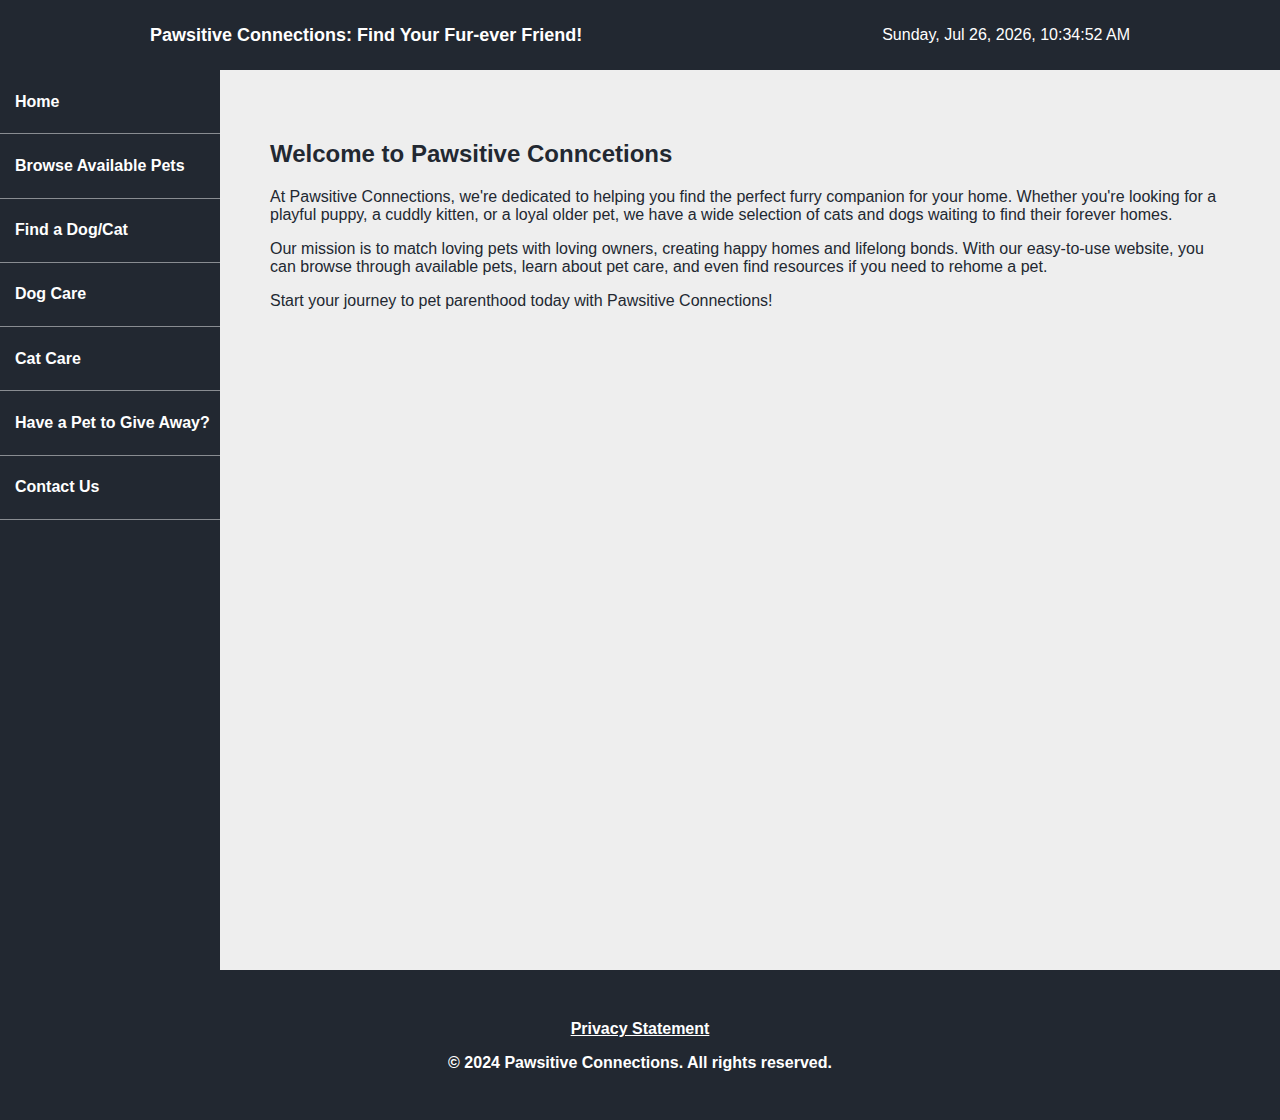
==== index.html @ 81d4099d "Initial Commit" ====
<!DOCTYPE html>
<html lang="en">

<head>
    <meta charset="UTF-8">
    <meta name="viewport" content="width=device-width, initial-scale=1.0">
    <link rel="stylesheet" href="styles.css">
    <title>Home</title>
    <script src="script.js"></script>
</head>

<body>
    <div class="header">
        <a href="index.html" class="logo">Pawsitive Connections: Find Your Fur-ever Friend!</a>
        <span id="time"></span>
    </div>
    <div class="main">
        <div class="navbar">
            <ul class="links-list">
                <li><a href="index.html">Home</a></li>
                <li><a href="pets.html">Browse Available Pets</a></li>
                <li><a href="find.html">Find a Dog/Cat</a></li>
                <li><a href="dogcare.html">Dog Care</a></li>
                <li><a href="catcare.html">Cat Care</a></li>
                <li><a href="giveaway.html">Have a Pet to Give Away?</a></li>
                <li><a href="contact.html">Contact Us</a></li>
            </ul>
        </div>
        <div class="content">
            <section id="welcome">
                <h2>Welcome to Pawsitive Conncetions</h2>
                <p>At Pawsitive Connections, we're dedicated to helping you find the perfect furry companion for your
                    home.
                    Whether you're looking for a playful puppy, a cuddly kitten, or a loyal older pet, we have a wide
                    selection of cats and dogs waiting to find their forever homes.</p>
                <p>Our mission is to match loving pets with loving owners, creating happy homes and lifelong bonds. With
                    our easy-to-use website, you can browse through available pets, learn about pet care, and even find
                    resources if you need to rehome a pet.</p>
                <p>Start your journey to pet parenthood today with Pawsitive Connections!</p>
            </section>
        </div>
    </div>
    <div class="footer">
        <div class="privacy-disclaimer">
            <a href="privacy.html">Privacy Statement</a>
        </div>
        <p>&copy; 2024 Pawsitive Connections. All rights reserved.</p>
    </div>
</body>

</html>
---- styles.css ----
body {
  margin: 0;
  font-family: 'Roboto', sans-serif;
}

.header {
  background-color: #222831;
  width: 100%;
  height: 70px;
  display: flex;
  align-items: center;
  justify-content: space-around;
  color: #ffffff;
}

.logo {
  text-decoration: none;
  color: #ffffff;
  font-weight: bold;
  font-size: large;
}

.main {
  min-height: 100vh;
  width: 100%;
  display: flex;
}

.navbar {
  background-color: #222831;
  height: inherit;
  max-width: 220px;
  width: 100%;
}

.links-list {
  display: flex;
  flex-direction: column;
  margin: 0;
  padding: 0;
  height: 50%;
  justify-content: space-evenly;
}

.links-list li {
  list-style: none;
  height: 100%;
  border-bottom: 1px solid #ffffff77;
}

.links-list li a {
  text-decoration: none;
  color: #ffffff;
  font-weight: bold;
  display: flex;
  align-items: center;
  padding-left: 15px;
  height: 100%;
  width: 100%;
}

.links-list li a:hover {
  text-decoration: underline;
}

.content {
  background-color: #eeeeee;
  color: #222831;
  width: 100%;
  padding: 50px;
}

.footer {
  width: 100%;
  height: 100px;
  background-color: #222831;
  text-align: center;
  color: #ffffff;
  font-weight: bold;
  padding-top: 50px;
}

.privacy-disclaimer a {
  color: #ffffff;
}
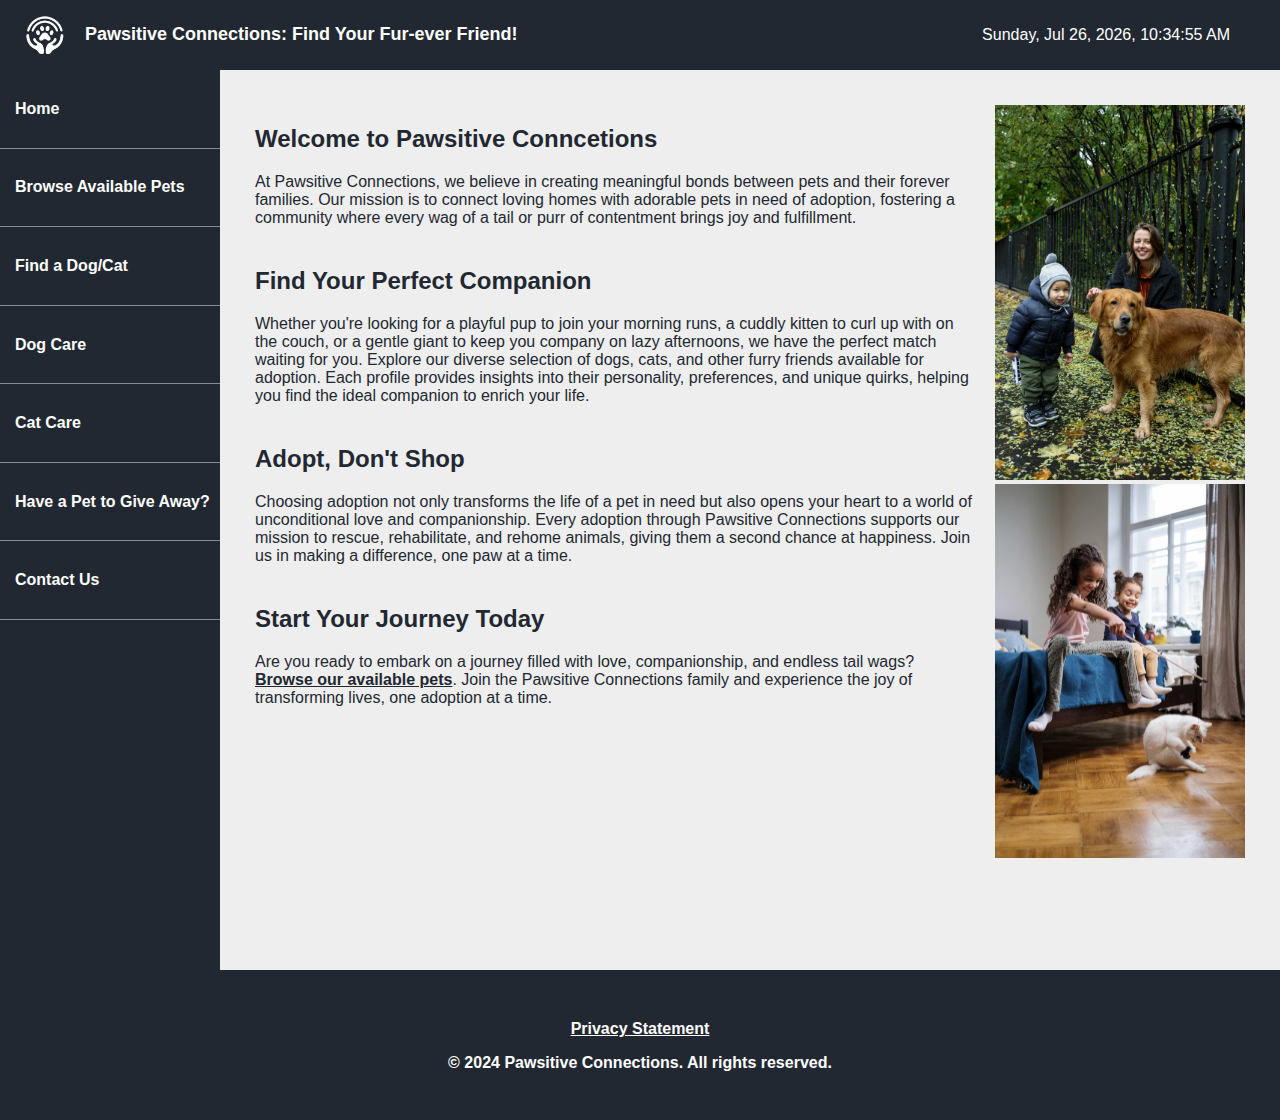
==== commit 004fd18e: "Modify home page text and Add images" ====
--- a/index.html
+++ b/index.html
@@ -11,7 +11,10 @@
 
 <body>
     <div class="header">
-        <a href="index.html" class="logo">Pawsitive Connections: Find Your Fur-ever Friend!</a>
+        <a href="index.html" class="logo">
+            <img src="images/Logo.png" class="logo-img" alt="logo">
+            <span>Pawsitive Connections: Find Your Fur-ever Friend!</span>
+        </a>
         <span id="time"></span>
     </div>
     <div class="main">
@@ -27,17 +30,56 @@
             </ul>
         </div>
         <div class="content">
-            <section id="welcome">
-                <h2>Welcome to Pawsitive Conncetions</h2>
-                <p>At Pawsitive Connections, we're dedicated to helping you find the perfect furry companion for your
-                    home.
-                    Whether you're looking for a playful puppy, a cuddly kitten, or a loyal older pet, we have a wide
-                    selection of cats and dogs waiting to find their forever homes.</p>
-                <p>Our mission is to match loving pets with loving owners, creating happy homes and lifelong bonds. With
-                    our easy-to-use website, you can browse through available pets, learn about pet care, and even find
-                    resources if you need to rehome a pet.</p>
-                <p>Start your journey to pet parenthood today with Pawsitive Connections!</p>
-            </section>
+            <div class="landing-welcome">
+                <section class="text-section">
+                    <div class="welcome-section">
+                        <h2>Welcome to Pawsitive Conncetions</h2>
+                        <p>At Pawsitive Connections, we believe in creating meaningful bonds between pets and their
+                            forever
+                            families. Our mission is to connect loving homes with adorable pets in need of adoption,
+                            fostering a
+                            community where every wag of a tail or purr of contentment brings joy and fulfillment.</p>
+                    </div>
+                    <div class="welcome-section">
+                        <h2>Find Your Perfect Companion</h2>
+                        <p>Whether you're looking for a playful pup to join your morning runs, a cuddly kitten to curl
+                            up
+                            with
+                            on the couch, or a gentle giant to keep you company on lazy afternoons, we have the perfect
+                            match
+                            waiting for you. Explore our diverse selection of dogs, cats, and other furry friends
+                            available
+                            for
+                            adoption. Each profile provides insights into their personality, preferences, and unique
+                            quirks,
+                            helping you find the ideal companion to enrich your life.</p>
+                    </div>
+                    <div class="welcome-section">
+                        <h2>Adopt, Don't Shop</h2>
+                        <p>Choosing adoption not only transforms the life of a pet in need but also opens your heart to
+                            a
+                            world
+                            of unconditional love and companionship. Every adoption through Pawsitive Connections
+                            supports
+                            our
+                            mission to rescue, rehabilitate, and rehome animals, giving them a second chance at
+                            happiness.
+                            Join
+                            us in making a difference, one paw at a time.</p>
+                    </div>
+                    <div class="welcome-section">
+                        <h2>Start Your Journey Today</h2>
+                        <p>Are you ready to embark on a journey filled with love, companionship, and endless tail wags?
+                            <a href="pets.html" class="in-text-link">Browse our available pets</a>. Join the Pawsitive
+                            Connections family and experience the joy of transforming lives, one adoption at a time.
+                        </p>
+                    </div>
+                </section>
+                <section class="image-section">
+                    <img class="welcome-image" src="images/welcome-dog.jpg" alt="happy-family-with-a-dog">
+                    <img class="welcome-image" src="images/welcome-cat.jpg" alt="happy-family-with-a-cat">
+                </section>
+            </div>
         </div>
     </div>
     <div class="footer">
--- a/styles.css
+++ b/styles.css
@@ -9,8 +9,8 @@
   height: 70px;
   display: flex;
   align-items: center;
-  justify-content: space-around;
   color: #ffffff;
+  justify-content: space-between;
 }
 
 .logo {
@@ -18,6 +18,17 @@
   color: #ffffff;
   font-weight: bold;
   font-size: large;
+  margin-left: 10px;
+}
+
+.logo-img {
+  width: 70px;
+  display: inline;
+  vertical-align: middle;
+}
+
+#time {
+  margin-right: 50px;
 }
 
 .main {
@@ -38,7 +49,7 @@
   flex-direction: column;
   margin: 0;
   padding: 0;
-  height: 50%;
+  height: 550px;
   justify-content: space-evenly;
 }
 
@@ -67,7 +78,7 @@
   background-color: #eeeeee;
   color: #222831;
   width: 100%;
-  padding: 50px;
+  padding: 35px;
 }
 
 .footer {
@@ -83,3 +94,87 @@
 .privacy-disclaimer a {
   color: #ffffff;
 }
+
+.pet {
+  background-color: #22283177;
+  max-width: 500px;
+  width: 100%;
+  padding: 20px;
+  border-radius: 5px;
+}
+
+.pet-image {
+  width: 200px;
+  border-radius: 50%;
+  display: block;
+  margin: auto;
+}
+
+.pet-info-table {
+  text-align: left;
+}
+
+.pet-info-table td,
+th {
+  padding: 5px 10px;
+}
+
+.pets-list {
+  display: flex;
+  flex-wrap: wrap;
+  justify-content: space-around;
+  gap: 10px;
+}
+
+.interested-button {
+  display: block;
+  margin: 10px auto;
+  background-color: #00adb5;
+  color: #ffffff;
+  padding: 6px 10px;
+  border: 1px solid #ffffff;
+  border-radius: 5px;
+}
+
+.interested-button:hover {
+  background-color: #1bc4cd;
+  cursor: pointer;
+}
+
+.submit-button {
+  background-color: #00adb5;
+  color: #ffffff;
+  padding: 6px 10px;
+  border: 1px solid #ffffff;
+  border-radius: 5px;
+}
+
+.submit-button:hover {
+  background-color: #1bc4cd;
+  cursor: pointer;
+}
+
+.in-text-link {
+  color: #222831;
+  font-weight: bold;
+}
+
+.welcome-section {
+  margin-bottom: 40px;
+  min-width: 380px;
+}
+
+.welcome-image {
+  max-width: 250px;
+}
+
+.landing-welcome {
+  display: flex;
+  gap: 20px;
+}
+
+@media (max-width: 950px) {
+  .landing-welcome {
+    flex-wrap: wrap;
+  }
+}
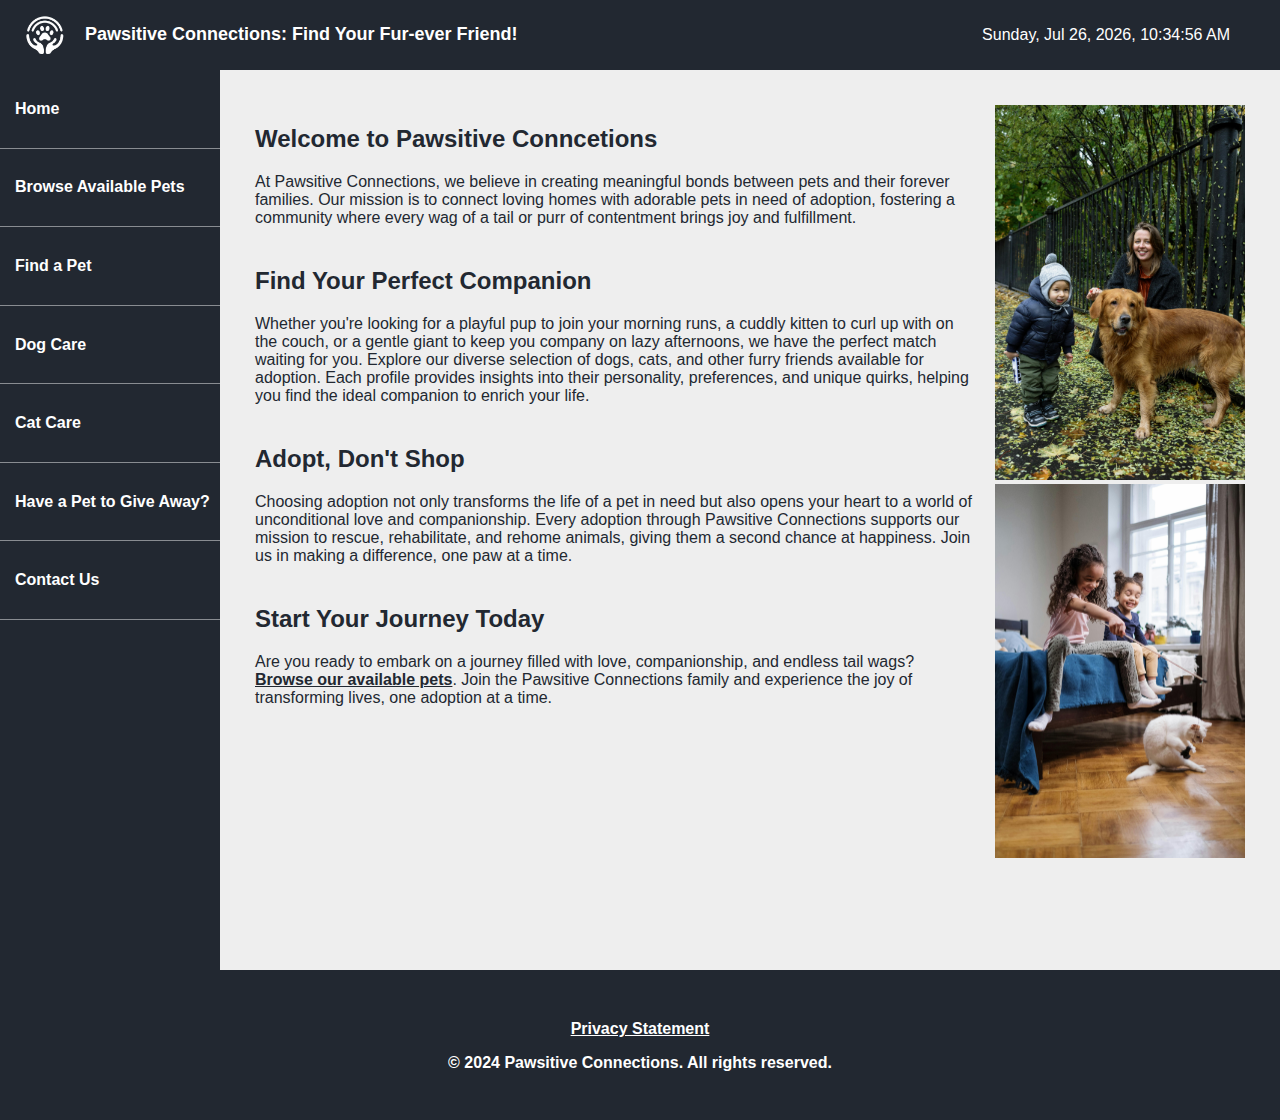
==== commit 4811c69c: "Add JS and CSS to find.html" ====
--- a/index.html
+++ b/index.html
@@ -22,7 +22,7 @@
             <ul class="links-list">
                 <li><a href="index.html">Home</a></li>
                 <li><a href="pets.html">Browse Available Pets</a></li>
-                <li><a href="find.html">Find a Dog/Cat</a></li>
+                <li><a href="find.html">Find a Pet</a></li>
                 <li><a href="dogcare.html">Dog Care</a></li>
                 <li><a href="catcare.html">Cat Care</a></li>
                 <li><a href="giveaway.html">Have a Pet to Give Away?</a></li>
--- a/styles.css
+++ b/styles.css
@@ -50,7 +50,6 @@
   margin: 0;
   padding: 0;
   height: 550px;
-  justify-content: space-evenly;
 }
 
 .links-list li {
@@ -96,7 +95,7 @@
 }
 
 .pet {
-  background-color: #22283177;
+  background-color: #22283150;
   max-width: 500px;
   width: 100%;
   padding: 20px;
@@ -159,6 +158,10 @@
   font-weight: bold;
 }
 
+.in-text-link:hover {
+  color: #00adb5;
+}
+
 .welcome-section {
   margin-bottom: 40px;
   min-width: 380px;
@@ -178,3 +181,23 @@
     flex-wrap: wrap;
   }
 }
+
+.form-wrapper {
+  background-color: #22283150;
+  padding: 20px;
+  border-radius: 5px;
+  width: fit-content;
+}
+
+.form-div label {
+  display: inline-block;
+  width: 250px;
+}
+
+.form-div select {
+  width: 250px;
+}
+
+.custom-checkbox {
+  accent-color: #00acb5aa;
+}
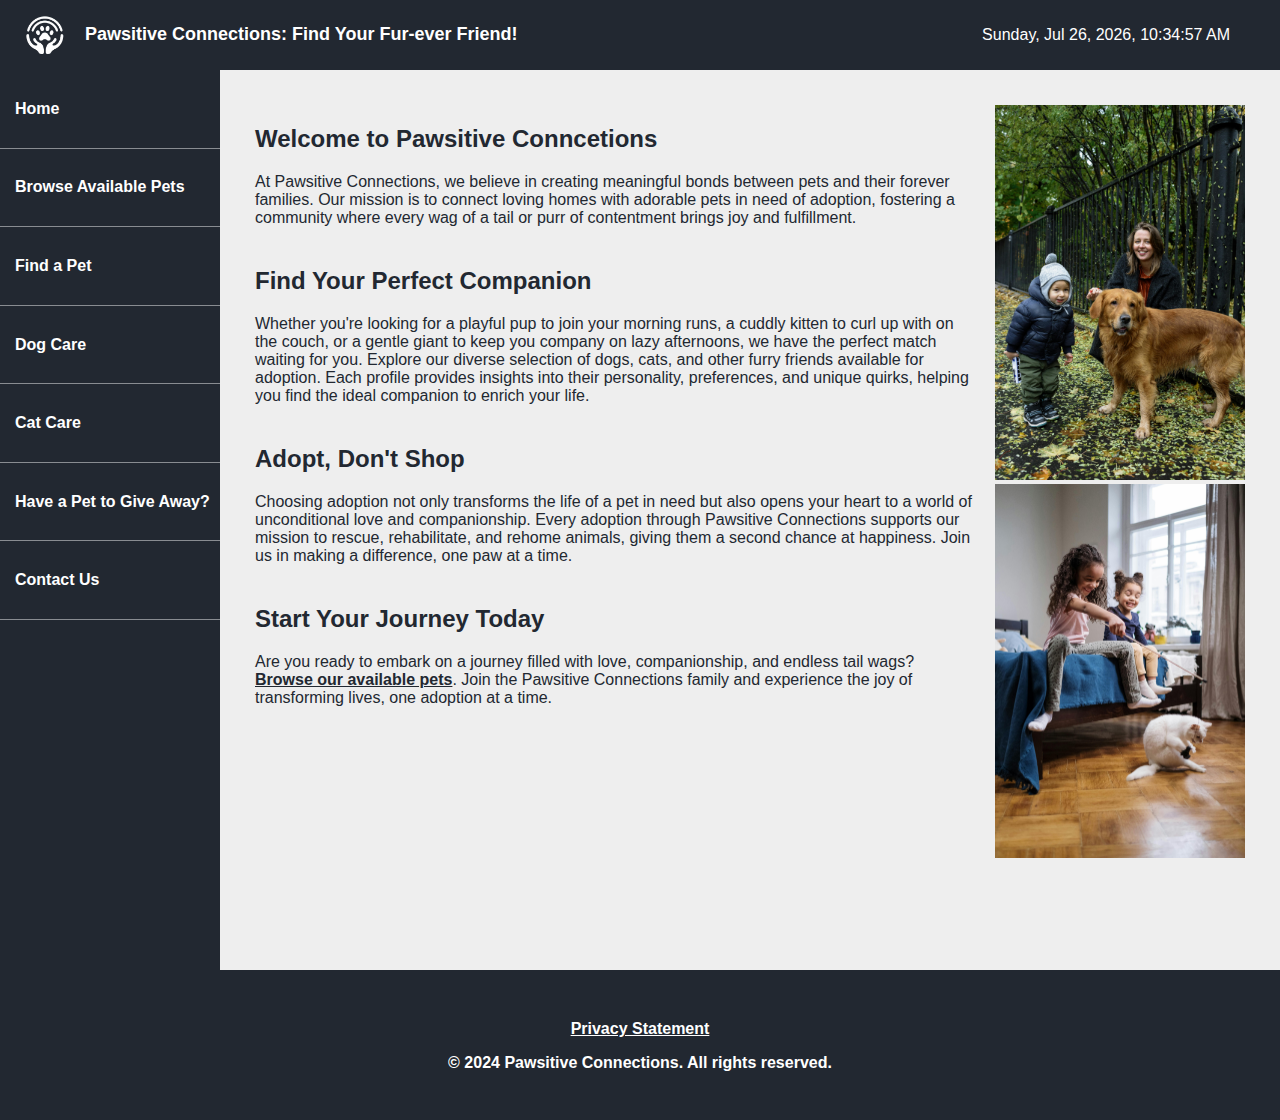
==== commit 7eb367d1: "Finish Assignment 2" ====
--- a/index.html
+++ b/index.html
@@ -5,6 +5,7 @@
     <meta charset="UTF-8">
     <meta name="viewport" content="width=device-width, initial-scale=1.0">
     <link rel="stylesheet" href="styles.css">
+    <link rel="icon" type="image/x-icon" href="images/favicon.ico">
     <title>Home</title>
     <script src="script.js"></script>
 </head>
--- a/styles.css
+++ b/styles.css
@@ -189,6 +189,10 @@
   width: fit-content;
 }
 
+.form-div {
+  padding-bottom: 10px;
+}
+
 .form-div label {
   display: inline-block;
   width: 250px;
@@ -196,8 +200,39 @@
 
 .form-div select {
   width: 250px;
+  padding: 4px;
+}
+
+.form-div input[type='text'] {
+  width: 250px;
+}
+
+.form-div input[type='email'] {
+  width: 250px;
 }
 
 .custom-checkbox {
   accent-color: #00acb5aa;
 }
+
+.comments-box {
+  outline: none;
+  width: 100%;
+  border-radius: 5px;
+  padding: 4px;
+  box-sizing: border-box;
+}
+
+.comments-box:focus {
+  border: 2px solid #00acb5aa;
+}
+
+.input-box {
+  outline: none;
+  border-radius: 5px;
+  padding: 4px;
+}
+
+.input-box:focus {
+  border: 2px solid #00acb5aa;
+}
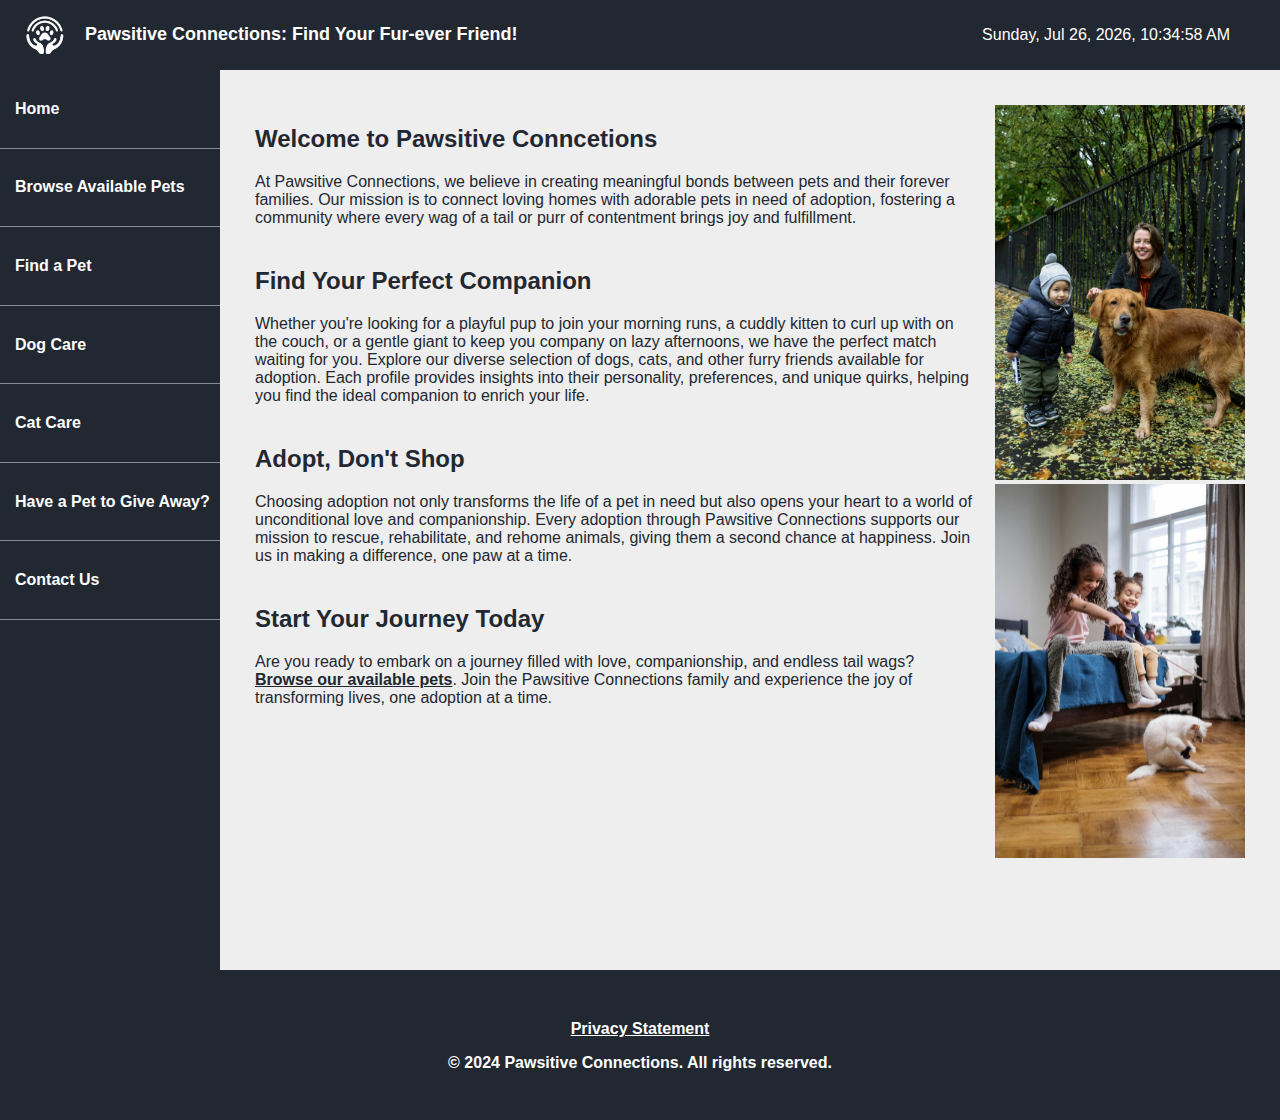
==== commit 929c111d: "Fix HTML validation errors" ====
--- a/index.html
+++ b/index.html
@@ -32,7 +32,7 @@
         </div>
         <div class="content">
             <div class="landing-welcome">
-                <section class="text-section">
+                <div class="text-section">
                     <div class="welcome-section">
                         <h2>Welcome to Pawsitive Conncetions</h2>
                         <p>At Pawsitive Connections, we believe in creating meaningful bonds between pets and their
@@ -75,11 +75,11 @@
                             Connections family and experience the joy of transforming lives, one adoption at a time.
                         </p>
                     </div>
-                </section>
-                <section class="image-section">
+                </div>
+                <div class="image-section">
                     <img class="welcome-image" src="images/welcome-dog.jpg" alt="happy-family-with-a-dog">
                     <img class="welcome-image" src="images/welcome-cat.jpg" alt="happy-family-with-a-cat">
-                </section>
+                </div>
             </div>
         </div>
     </div>
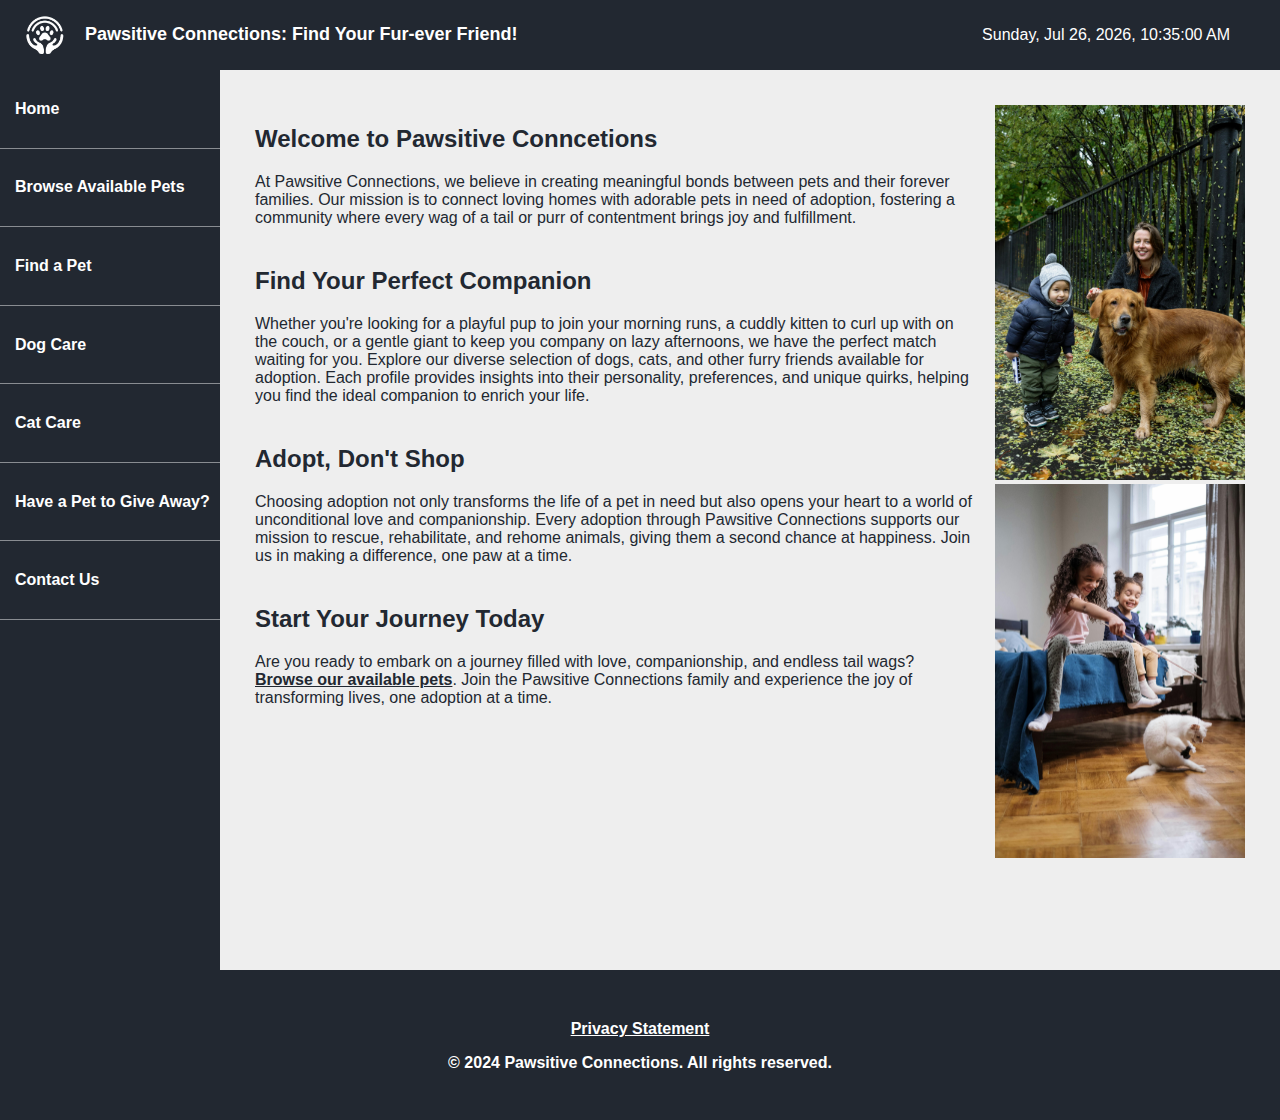
==== commit 761e9cf8: "Move JS and CSS files to a separate directory" ====
--- a/index.html
+++ b/index.html
@@ -4,10 +4,10 @@
 <head>
     <meta charset="UTF-8">
     <meta name="viewport" content="width=device-width, initial-scale=1.0">
-    <link rel="stylesheet" href="styles.css">
+    <link rel="stylesheet" href="css/styles.css">
     <link rel="icon" type="image/x-icon" href="images/favicon.ico">
     <title>Home</title>
-    <script src="script.js"></script>
+    <script src="js/showTime.js"></script>
 </head>
 
 <body>
--- a/css/styles.css
+++ b/css/styles.css
@@ -0,0 +1,238 @@
+body {
+  margin: 0;
+  font-family: 'Roboto', sans-serif;
+}
+
+.header {
+  background-color: #222831;
+  width: 100%;
+  height: 70px;
+  display: flex;
+  align-items: center;
+  color: #ffffff;
+  justify-content: space-between;
+}
+
+.logo {
+  text-decoration: none;
+  color: #ffffff;
+  font-weight: bold;
+  font-size: large;
+  margin-left: 10px;
+}
+
+.logo-img {
+  width: 70px;
+  display: inline;
+  vertical-align: middle;
+}
+
+#time {
+  margin-right: 50px;
+}
+
+.main {
+  min-height: 100vh;
+  width: 100%;
+  display: flex;
+}
+
+.navbar {
+  background-color: #222831;
+  height: inherit;
+  max-width: 220px;
+  width: 100%;
+}
+
+.links-list {
+  display: flex;
+  flex-direction: column;
+  margin: 0;
+  padding: 0;
+  height: 550px;
+}
+
+.links-list li {
+  list-style: none;
+  height: 100%;
+  border-bottom: 1px solid #ffffff77;
+}
+
+.links-list li a {
+  text-decoration: none;
+  color: #ffffff;
+  font-weight: bold;
+  display: flex;
+  align-items: center;
+  padding-left: 15px;
+  height: 100%;
+  width: 100%;
+}
+
+.links-list li a:hover {
+  text-decoration: underline;
+}
+
+.content {
+  background-color: #eeeeee;
+  color: #222831;
+  width: 100%;
+  padding: 35px;
+}
+
+.footer {
+  width: 100%;
+  height: 100px;
+  background-color: #222831;
+  text-align: center;
+  color: #ffffff;
+  font-weight: bold;
+  padding-top: 50px;
+}
+
+.privacy-disclaimer a {
+  color: #ffffff;
+}
+
+.pet {
+  background-color: #22283150;
+  max-width: 500px;
+  width: 100%;
+  padding: 20px;
+  border-radius: 5px;
+}
+
+.pet-image {
+  width: 200px;
+  border-radius: 50%;
+  display: block;
+  margin: auto;
+}
+
+.pet-info-table {
+  text-align: left;
+}
+
+.pet-info-table td,
+th {
+  padding: 5px 10px;
+}
+
+.pets-list {
+  display: flex;
+  flex-wrap: wrap;
+  justify-content: space-around;
+  gap: 10px;
+}
+
+.interested-button {
+  display: block;
+  margin: 10px auto;
+  background-color: #00adb5;
+  color: #ffffff;
+  padding: 6px 10px;
+  border: 1px solid #ffffff;
+  border-radius: 5px;
+}
+
+.interested-button:hover {
+  background-color: #1bc4cd;
+  cursor: pointer;
+}
+
+.submit-button {
+  background-color: #00adb5;
+  color: #ffffff;
+  padding: 6px 10px;
+  border: 1px solid #ffffff;
+  border-radius: 5px;
+}
+
+.submit-button:hover {
+  background-color: #1bc4cd;
+  cursor: pointer;
+}
+
+.in-text-link {
+  color: #222831;
+  font-weight: bold;
+}
+
+.in-text-link:hover {
+  color: #00adb5;
+}
+
+.welcome-section {
+  margin-bottom: 40px;
+  min-width: 380px;
+}
+
+.welcome-image {
+  max-width: 250px;
+}
+
+.landing-welcome {
+  display: flex;
+  gap: 20px;
+}
+
+@media (max-width: 950px) {
+  .landing-welcome {
+    flex-wrap: wrap;
+  }
+}
+
+.form-wrapper {
+  background-color: #22283150;
+  padding: 20px;
+  border-radius: 5px;
+  width: fit-content;
+}
+
+.form-div {
+  padding-bottom: 10px;
+}
+
+.form-div label {
+  display: inline-block;
+  width: 250px;
+}
+
+.form-div select {
+  width: 250px;
+  padding: 4px;
+}
+
+.form-div input[type='text'] {
+  width: 250px;
+}
+
+.form-div input[type='email'] {
+  width: 250px;
+}
+
+.custom-checkbox {
+  accent-color: #00acb5aa;
+}
+
+.comments-box {
+  outline: none;
+  width: 100%;
+  border-radius: 5px;
+  padding: 4px;
+  box-sizing: border-box;
+}
+
+.comments-box:focus {
+  border: 2px solid #00acb5aa;
+}
+
+.input-box {
+  outline: none;
+  border-radius: 5px;
+  padding: 4px;
+}
+
+.input-box:focus {
+  border: 2px solid #00acb5aa;
+}
